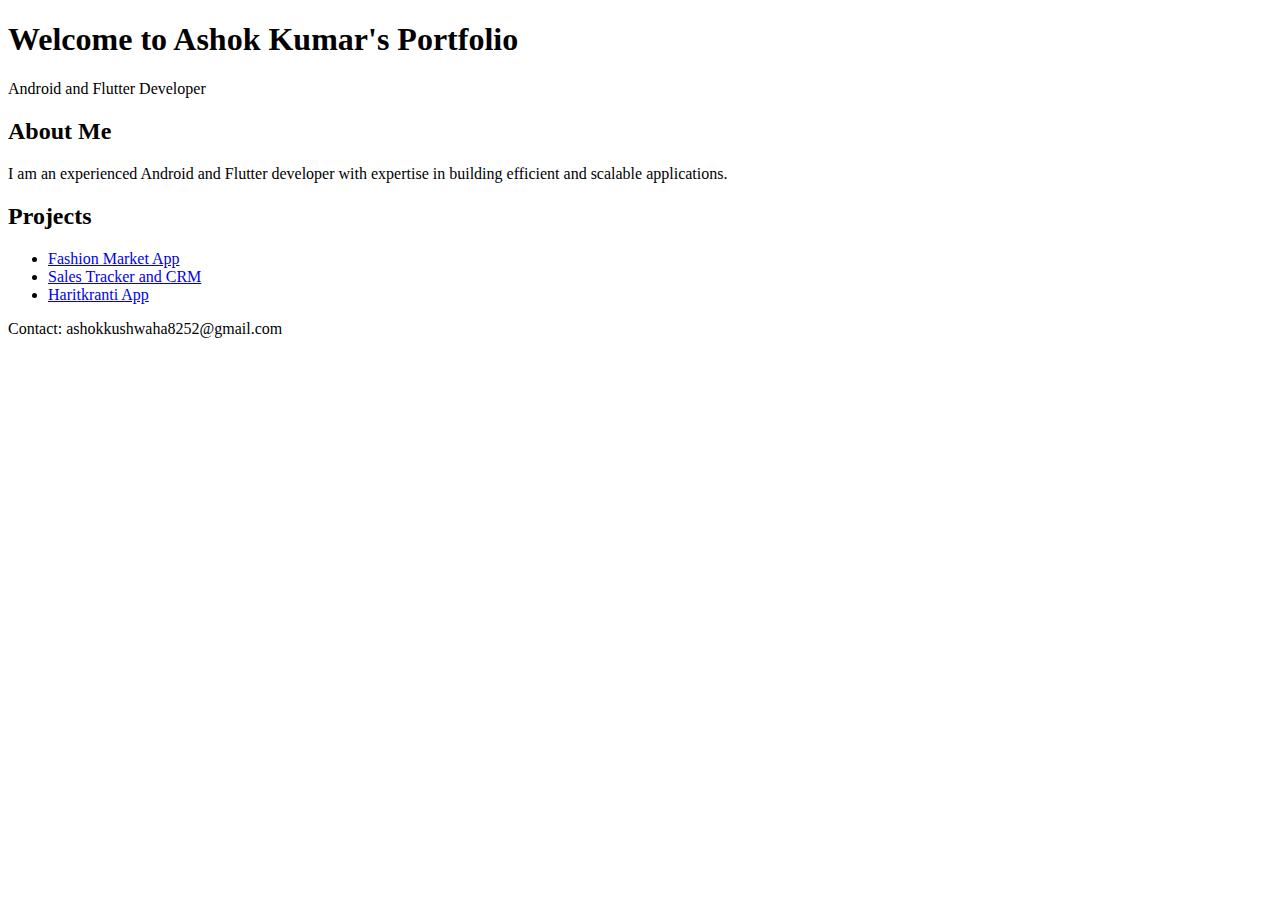
==== index.html @ 73a7c9b3 "Initial commit for portfolio" ====
<!DOCTYPE html>
<html lang="en">
<head>
    <meta charset="UTF-8">
    <meta name="viewport" content="width=device-width, initial-scale=1.0">
    <title>Ashok Kumar's Portfolio</title>
    <link rel="stylesheet" href="styles.css">
</head>
<body>
    <header>
        <h1>Welcome to Ashok Kumar's Portfolio</h1>
        <p>Android and Flutter Developer</p>
    </header>
    
    <section>
        <h2>About Me</h2>
        <p>I am an experienced Android and Flutter developer with expertise in building efficient and scalable applications.</p>
    </section>

    <section>
        <h2>Projects</h2>
        <ul>
            <li><a href="https://play.google.com/store/apps/details?id=com.palki.fashionmarket" target="_blank">Fashion Market App</a></li>
            <li><a href="https://github.com/yourusername/project-link">Sales Tracker and CRM</a></li>
            <li><a href="https://play.google.com/store/apps/details?id=bharuwa.agriscience.haritkranti" target="_blank">Haritkranti App</a></li>
        </ul>
    </section>

    <footer>
        <p>Contact: ashokkushwaha8252@gmail.com</p>
    </footer>
</body>
</html>
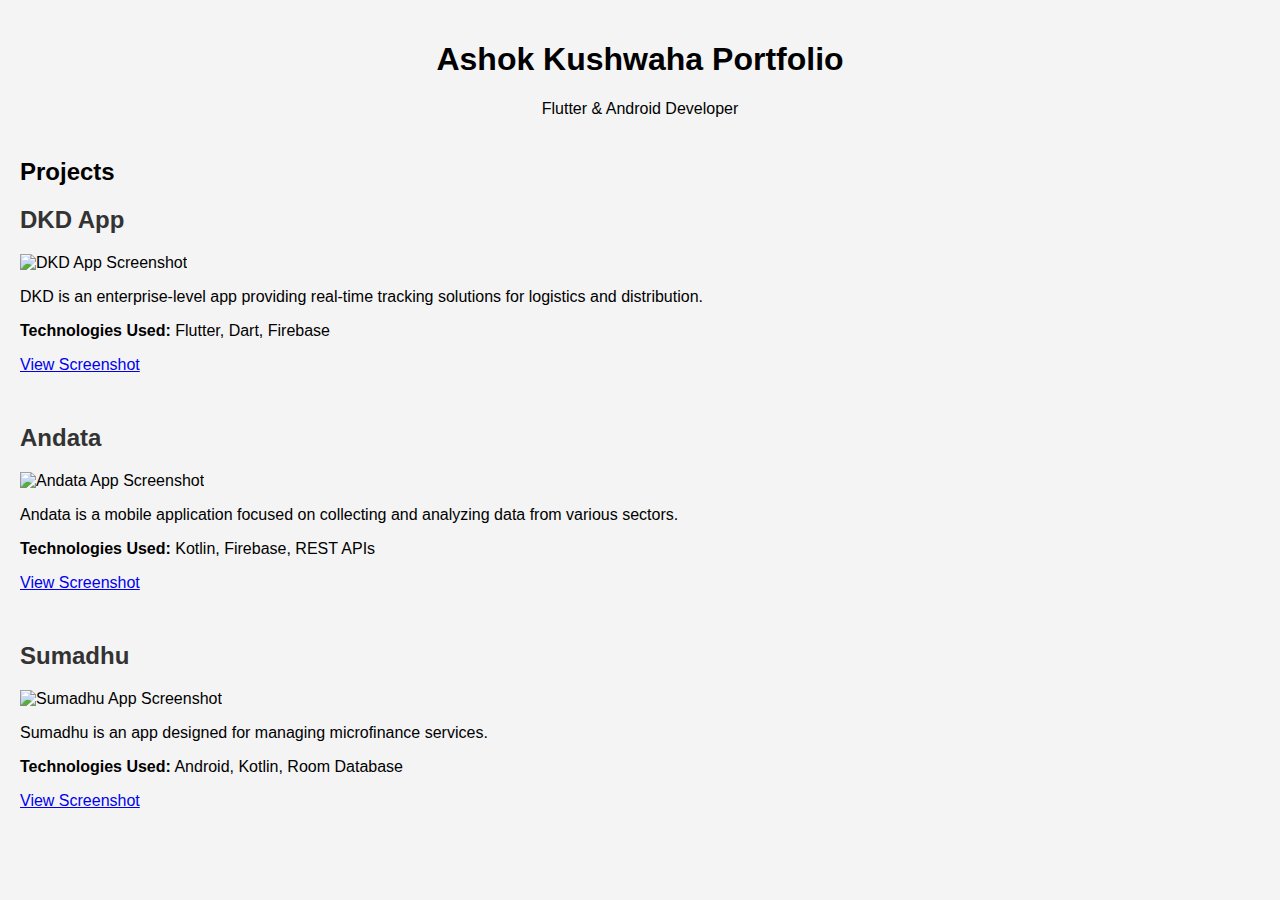
==== commit 5da1fb9e: "second" ====
--- a/index.html
+++ b/index.html
@@ -3,31 +3,41 @@
 <head>
     <meta charset="UTF-8">
     <meta name="viewport" content="width=device-width, initial-scale=1.0">
-    <title>Ashok Kumar's Portfolio</title>
+    <title>Ashok Kushwaha Portfolio</title>
     <link rel="stylesheet" href="styles.css">
 </head>
 <body>
     <header>
-        <h1>Welcome to Ashok Kumar's Portfolio</h1>
-        <p>Android and Flutter Developer</p>
+        <h1>Ashok Kushwaha Portfolio</h1>
+        <p>Flutter & Android Developer</p>
     </header>
     
-    <section>
-        <h2>About Me</h2>
-        <p>I am an experienced Android and Flutter developer with expertise in building efficient and scalable applications.</p>
+    <section class="portfolio-section">
+        <h2>Projects</h2>
+
+        <div class="project">
+            <h2>DKD App</h2>
+            <img src="dkd-app-thumbnail.png" alt="DKD App Screenshot">
+            <p>DKD is an enterprise-level app providing real-time tracking solutions for logistics and distribution.</p>
+            <p><strong>Technologies Used:</strong> Flutter, Dart, Firebase</p>
+            <p><a href="dkd.html">View Screenshot</a></p>
+        </div>
+
+        <div class="project">
+            <h2>Andata</h2>
+            <img src="andata-app-thumbnail.png" alt="Andata App Screenshot">
+            <p>Andata is a mobile application focused on collecting and analyzing data from various sectors.</p>
+            <p><strong>Technologies Used:</strong> Kotlin, Firebase, REST APIs</p>
+            <p><a href="andata.html">View Screenshot</a></p>
+        </div>
+
+        <div class="project">
+            <h2>Sumadhu</h2>
+            <img src="sumadhu-app-thumbnail.png" alt="Sumadhu App Screenshot">
+            <p>Sumadhu is an app designed for managing microfinance services.</p>
+            <p><strong>Technologies Used:</strong> Android, Kotlin, Room Database</p>
+            <p><a href="sumadhu.html">View Screenshot</a></p>
+        </div>
     </section>
-
-    <section>
-        <h2>Projects</h2>
-        <ul>
-            <li><a href="https://play.google.com/store/apps/details?id=com.palki.fashionmarket" target="_blank">Fashion Market App</a></li>
-            <li><a href="https://github.com/yourusername/project-link">Sales Tracker and CRM</a></li>
-            <li><a href="https://play.google.com/store/apps/details?id=bharuwa.agriscience.haritkranti" target="_blank">Haritkranti App</a></li>
-        </ul>
-    </section>
-
-    <footer>
-        <p>Contact: ashokkushwaha8252@gmail.com</p>
-    </footer>
 </body>
 </html>
--- a/styles.css
+++ b/styles.css
@@ -0,0 +1,32 @@
+body {
+    font-family: Arial, sans-serif;
+    margin: 0;
+    padding: 20px;
+    background-color: #f4f4f4;
+}
+
+header {
+    text-align: center;
+}
+
+.portfolio-section {
+    margin: 40px 0;
+}
+
+.project {
+    margin-bottom: 50px;
+}
+
+.project img {
+    width: 200px;
+    height: auto;
+}
+
+.project h2 {
+    font-size: 24px;
+    color: #333;
+}
+
+.project p {
+    font-size: 16px;
+}
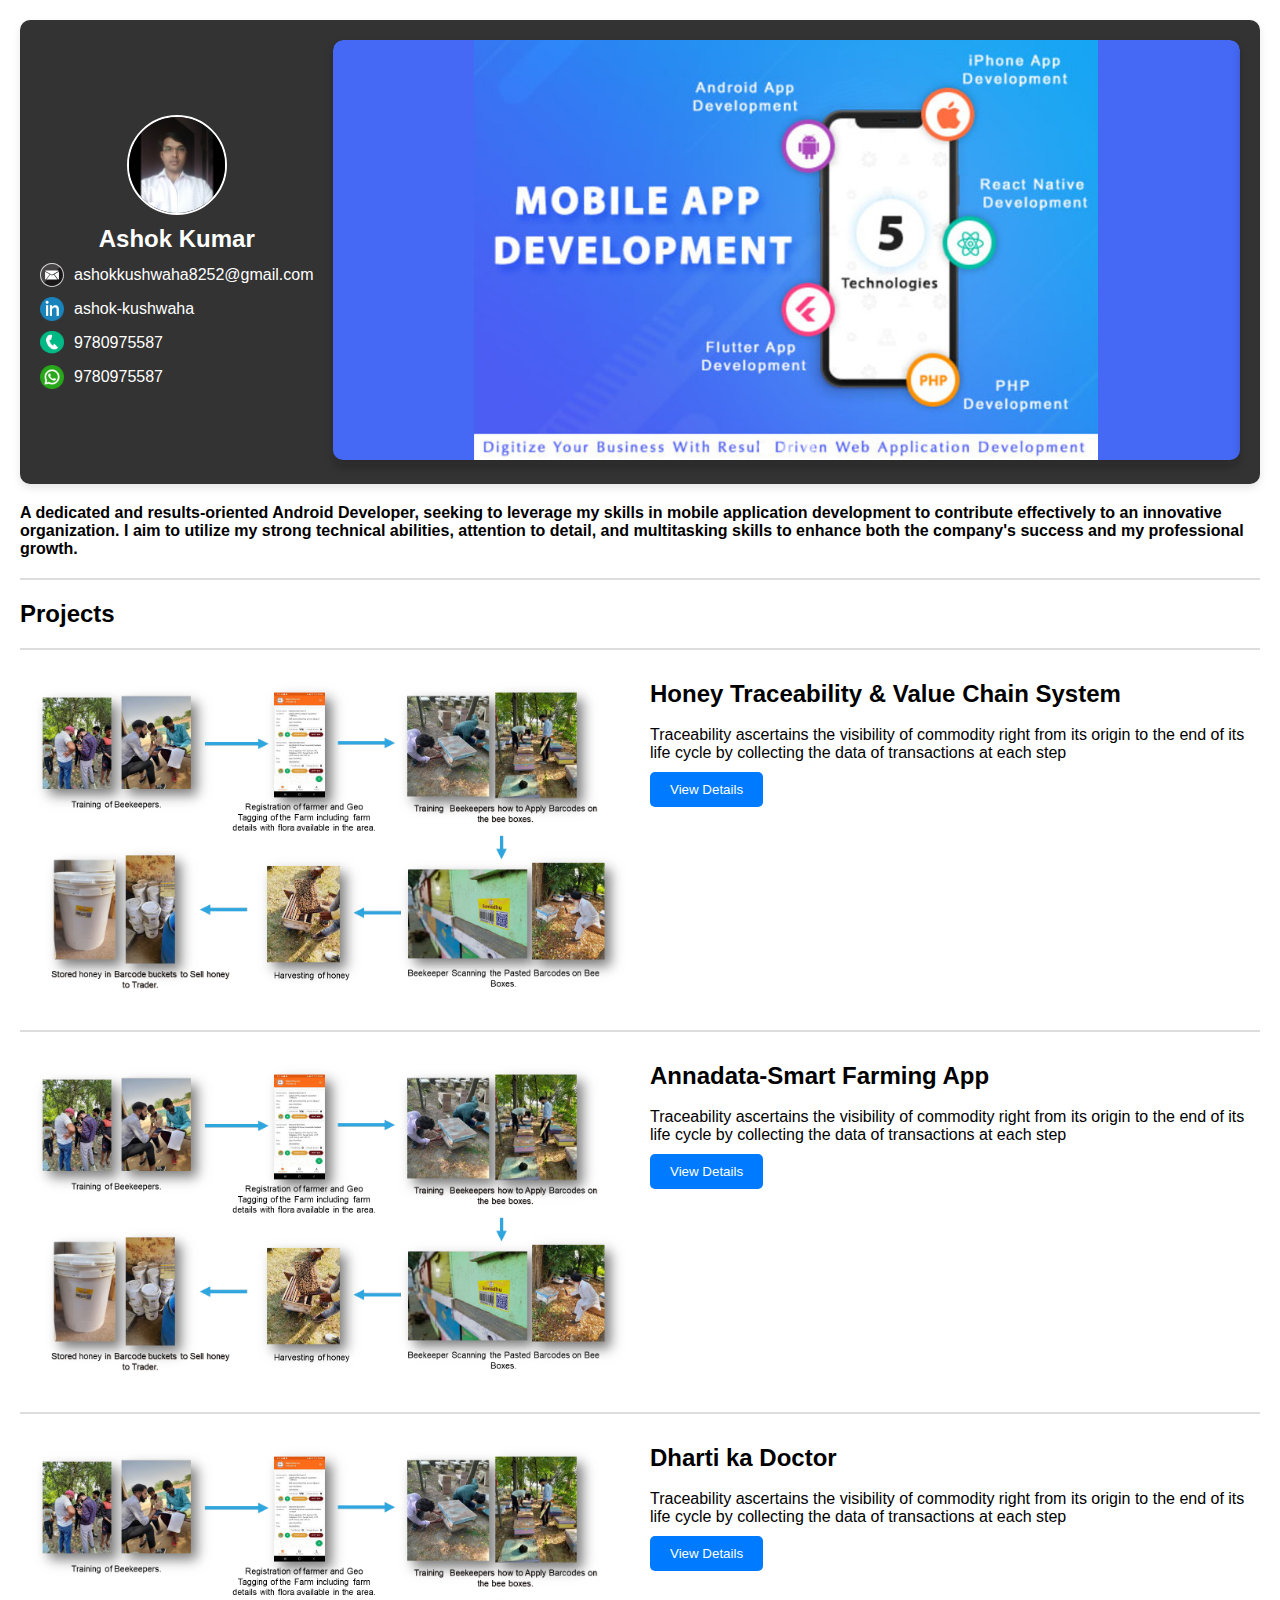
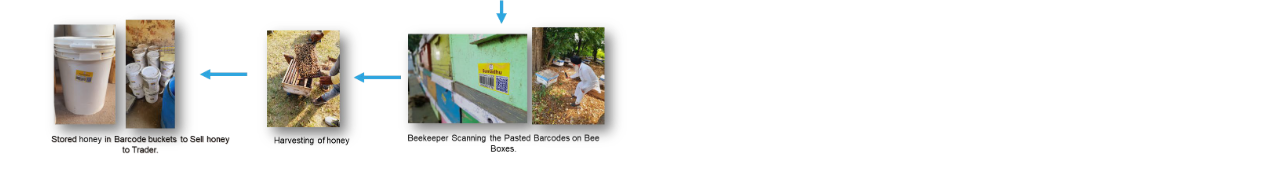
==== commit cb13c27d: "update ui" ====
--- a/index.html
+++ b/index.html
@@ -3,41 +3,98 @@
 <head>
     <meta charset="UTF-8">
     <meta name="viewport" content="width=device-width, initial-scale=1.0">
-    <title>Ashok Kushwaha Portfolio</title>
+    <title>Continuous Slider</title>
     <link rel="stylesheet" href="styles.css">
 </head>
 <body>
-    <header>
-        <h1>Ashok Kushwaha Portfolio</h1>
-        <p>Flutter & Android Developer</p>
-    </header>
-    
-    <section class="portfolio-section">
-        <h2>Projects</h2>
-
-        <div class="project">
-            <h2>DKD App</h2>
-            <img src="dkd-app-thumbnail.png" alt="DKD App Screenshot">
-            <p>DKD is an enterprise-level app providing real-time tracking solutions for logistics and distribution.</p>
-            <p><strong>Technologies Used:</strong> Flutter, Dart, Firebase</p>
-            <p><a href="dkd.html">View Screenshot</a></p>
+<div class="container">
+    <div class="profile-section">
+        <div class="profile-info">
+            <img src="images/profile.jpg" alt="Profile Picture" class="profile-pic">
+            <h2>Ashok Kumar</h2>
+            <div class="profile-info2">
+                <div class="contact-info">
+                    <img class="icon" src="images/email.svg" alt="LinkedIn Icon"/>
+                    <span class="subtitle">ashokkushwaha8252@gmail.com</span>
+                </div>
+                <div class="contact-info">
+                    <img class="icon" src="images/linkedin.png" alt="LinkedIn Icon"/>
+                    <span class="subtitle">ashok-kushwaha</span>
+                </div>
+                <div class="contact-info">
+                    <img class="icon" src="images/mobile.png" alt="Mobile Icon"/>
+                    <span class="subtitle">9780975587</span>
+                </div>
+                <div class="contact-info">
+                    <img class="icon" src="images/whatsapp.png" alt="WhatsApp Icon"/>
+                    <span class="subtitle">9780975587</span>
+                </div>
+            </div>
         </div>
 
-        <div class="project">
-            <h2>Andata</h2>
-            <img src="andata-app-thumbnail.png" alt="Andata App Screenshot">
-            <p>Andata is a mobile application focused on collecting and analyzing data from various sectors.</p>
-            <p><strong>Technologies Used:</strong> Kotlin, Firebase, REST APIs</p>
-            <p><a href="andata.html">View Screenshot</a></p>
+        <!-- Slider container -->
+        <div class="theme-image">
+            <div class="slides">
+                <div class="slide">
+                    <img src="images/design-stunning-app-using-flutter.jpg" alt="Slide 1" class="theme-img">
+                </div>
+                <div class="slide">
+                    <img src="images/design-stunning-app-using-flutter.jpg" alt="Slide 2" class="theme-img">
+                </div>
+                <div class="slide">
+                    <img src="images/design-stunning-app-using-flutter.jpg" alt="Slide 3" class="theme-img">
+                </div>
+            </div>
+            <div class="slider-indicators">
+                <div class="indicator active" data-index="0"></div>
+                <div class="indicator" data-index="1"></div>
+                <div class="indicator" data-index="2"></div>
+            </div>
         </div>
+    </div>
 
-        <div class="project">
-            <h2>Sumadhu</h2>
-            <img src="sumadhu-app-thumbnail.png" alt="Sumadhu App Screenshot">
-            <p>Sumadhu is an app designed for managing microfinance services.</p>
-            <p><strong>Technologies Used:</strong> Android, Kotlin, Room Database</p>
-            <p><a href="sumadhu.html">View Screenshot</a></p>
+    <h4 class="content">A dedicated and results-oriented Android Developer, seeking to leverage my skills in mobile application development to contribute effectively to an innovative organization. I aim to utilize my strong technical abilities, attention to detail, and multitasking skills to enhance both the company's success and my professional growth.</h4>
+    <hr>
+    <h2 class="heading">Projects</h2>
+    <hr>
+    <div class="app-details">
+        <div class="image">
+            <img src="images/sumadhu.png" alt="App Image">
         </div>
-    </section>
+        <div class="description">
+            <h2>Honey Traceability & Value Chain System</h2>
+            <br>
+            <p>Traceability ascertains the visibility of commodity right from its origin to the end of its life cycle by collecting the data of transactions at each step</p>
+            <p><button class="view-button" onclick="window.location.href = 'sumadhu.html'">View Details</button></p>
+        </div>
+    </div>
+    <hr/>
+    <div class="app-details">
+        <div class="image">
+            <img src="images/sumadhu.png" alt="App Image">
+        </div>
+        <div class="description">
+            <h2>Annadata-Smart Farming App</h2>
+            <br>
+            <p>Traceability ascertains the visibility of commodity right from its origin to the end of its life cycle by collecting the data of transactions at each step</p>
+            <p><button class="view-button" onclick="window.location.href = 'andata.html'">View Details</button></p>
+        </div>
+    </div>
+    <hr/>
+    <div class="app-details">
+        <div class="image">
+            <img src="images/sumadhu.png" alt="App Image">
+        </div>
+        <div class="description">
+            <h2>Dharti ka Doctor</h2>
+            <br>
+            <p>Traceability ascertains the visibility of commodity right from its origin to the end of its life cycle by collecting the data of transactions at each step</p>
+            <p><button class="view-button" onclick="window.location.href = 'dkd.html'">View Details</button></p>
+        </div>
+    </div>
+</div>
+
+<!-- JavaScript for slider -->
+<script src="script.js"></script>
 </body>
 </html>
--- a/styles.css
+++ b/styles.css
@@ -1,32 +1,163 @@
+* {
+    margin: 0;
+    padding: 0;
+    box-sizing: border-box;
+}
+
 body {
     font-family: Arial, sans-serif;
-    margin: 0;
-    padding: 20px;
-    background-color: #f4f4f4;
 }
 
-header {
-    text-align: center;
+.container {
+    width: 100%;
+    padding: 20px;
 }
 
-.portfolio-section {
-    margin: 40px 0;
+.profile-section {
+    display: flex;
+    justify-content: space-between; /* Ensures both profile info and theme image are side by side */
+    align-items: center;
+    padding: 20px;
+    border-radius: 10px;
+    box-shadow: 0px 4px 8px rgba(0, 0, 0, 0.1);
+    color: white;
+    background-color: #333;
+    width: 100%;
 }
 
-.project {
-    margin-bottom: 50px;
+.profile-info {
+    display: flex;
+    flex-direction: column;
+    justify-content: center;
+    color: white;
+    width: 60%;
+    align-items: center;
+}
+.profile-info2 {
+    display: flex;
+    flex-direction: column;
+    justify-content: center;
+    color: white;
+    align-items: start;
 }
 
-.project img {
-    width: 200px;
+.profile-pic {
+    width: 100px;
+    height: 100px;
+    object-fit: cover;
+    border-radius: 50%;
+    border: 2px solid white;
+    margin-bottom: 10px;
+}
+
+.contact-info {
+    display: flex;
+    align-items: center;
+    margin-top: 10px;
+}
+
+.icon {
+    width: 24px;
+    height: 24px;
+    margin-right: 10px;
+}
+
+.subtitle {
+    color: white;
+}
+
+.content {
+    margin-top: 20px;
+    color: black;
+}
+
+hr {
+    margin: 20px 0;
+    border: 1px solid #ddd;
+}
+
+.app-details {
+    display: flex;
+    justify-content: space-between;
+    align-items: flex-start;
+}
+
+.image {
+    width: 50%;
+    padding: 10px;
+}
+
+.image img {
+    width: 100%;
     height: auto;
 }
 
-.project h2 {
-    font-size: 24px;
-    color: #333;
+.description {
+    width: 50%;
+    padding: 10px;
 }
 
-.project p {
-    font-size: 16px;
+.view-button {
+    margin-top: 10px;
+    padding: 10px 20px;
+    background-color: #007BFF;
+    color: white;
+    border: none;
+    cursor: pointer;
+    border-radius: 5px;
 }
+
+.view-button:hover {
+    background-color: #0056b3;
+}
+
+
+/* Slider Styles */
+.theme-image {
+    flex-grow: 1;
+    position: relative;
+    height: auto;
+    border-radius: 10px;
+    overflow: hidden;
+    margin-left: 20px;
+    box-shadow: 0px 4px 8px rgba(0, 0, 0, 0.2);
+}
+
+.slides {
+    display: flex;
+    transition: transform 0.5s ease-in-out;
+    width: 100%; /* Ensure the slides container takes full width */
+}
+
+.slide {
+    min-width: 100%; /* Ensure each slide takes the full width of the container */
+}
+
+.theme-img {
+   width: 100%; /* Take up the full width of the available space */
+   height: auto;
+   border-radius: 10px;
+   box-shadow: 0px 4px 8px rgba(0, 0, 0, 0.2);
+   object-fit: cover; /* Ensure the image covers the space without distortion */
+}
+/* Indicator Styles */
+.slider-indicators {
+    position: absolute;
+    bottom: 10px;
+    left: 50%;
+    transform: translateX(-50%);
+    display: flex;
+    gap: 10px;
+}
+
+.indicator {
+    width: 12px;
+    height: 12px;
+    background-color: rgba(255, 255, 255, 0.5);
+    border-radius: 50%;
+    cursor: pointer;
+}
+
+.indicator.active {
+    background-color: rgba(255, 255, 255, 1);
+}